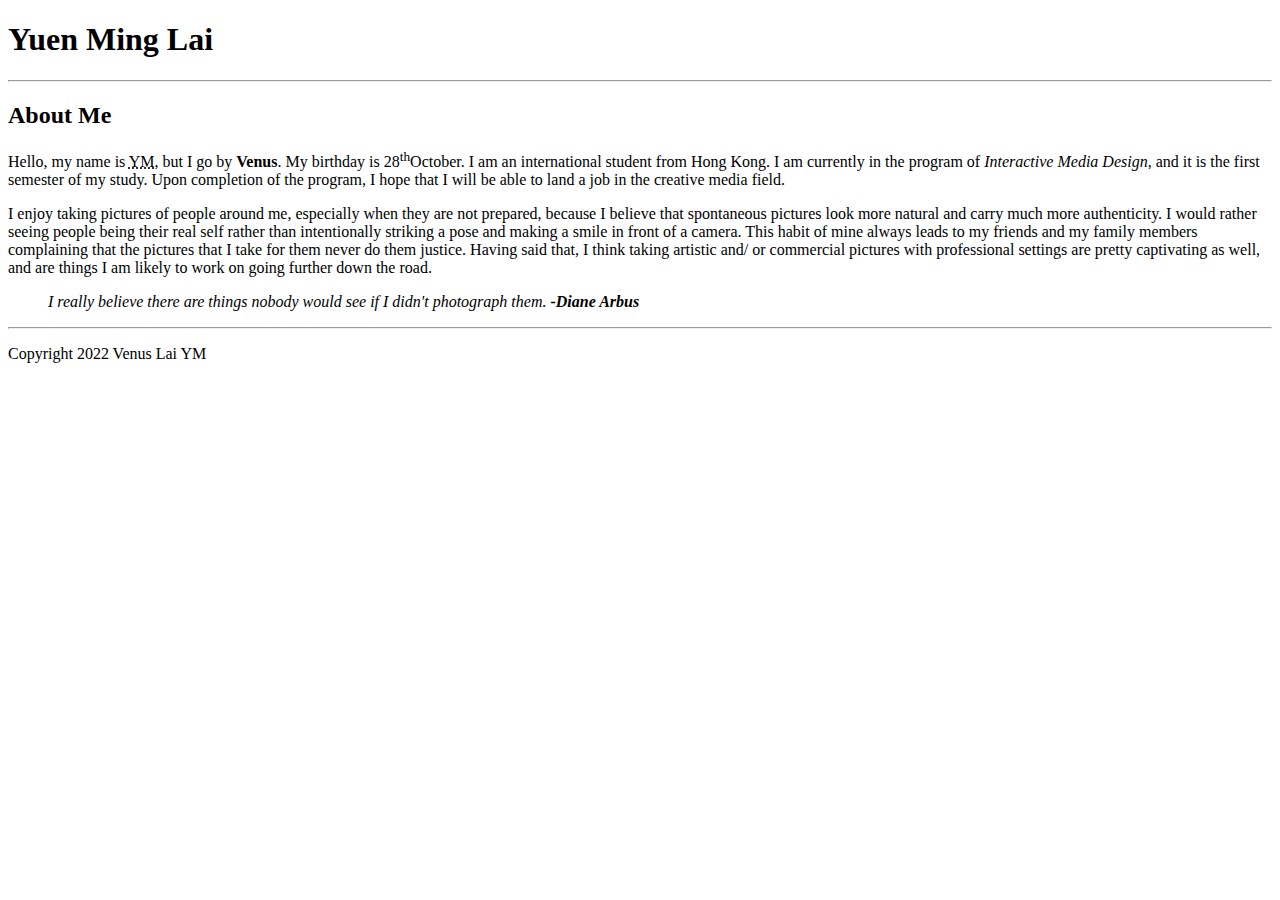
==== html-assignment/index.html @ e1c6ce8a "creates project" ====
<!DOCTYPE html>
<html>
    <head>
        <meta charset="UTF-8">
        <title><html-assignmen</title>
    </head>
    <body>
        <header>
            <h1>Yuen Ming Lai</h1>
            <hr>
        </header>
        <main>
            <h2>About Me</h2>
            <p>
                Hello, my name is <abbr title="Yuen Ming">YM</abbr>, but I go by <strong>Venus</strong>. My birthday is 28<sup>th</sup>October. I am an international student from Hong Kong. I am currently in the program of <em>Interactive Media Design</em>, and it is the first semester of my study. Upon completion of the program, I hope that I will be able to land a job in the creative media field. 
            </p>
            <p>
                I enjoy taking pictures of people around me, especially when they are not prepared, because I believe that spontaneous pictures look more natural and carry much more authenticity. I would rather seeing people being their real self rather than intentionally striking a pose and making a smile in front of a camera. This habit of mine always leads to my friends and my family members complaining that the pictures that I take for them never do them justice. Having said that, I think taking artistic and/ or commercial pictures with professional settings are pretty captivating as well, and are things I am likely to work on going further down the road. 
            </p>
            <blockquote><em>I really believe there are things nobody would see if I didn't photograph them. </em>
                <cite>
                <strong>-Diane Arbus</cite></strong>
            </blockquote>
        </main>
        <hr>
        <footer>
            <p>Copyright 2022 Venus Lai YM</p>
        </footer>
    </body>
</html>
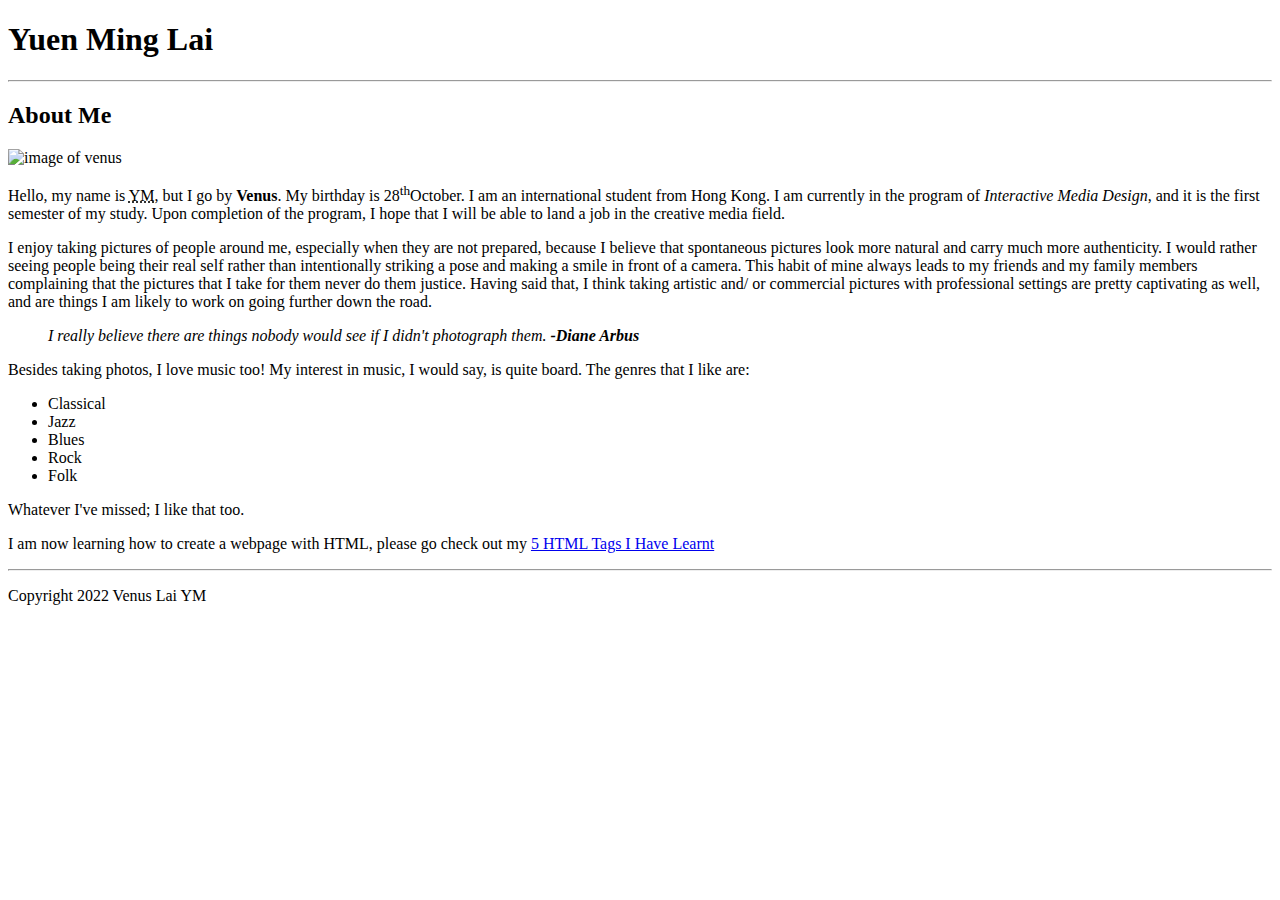
==== commit c041b700: "creates second project" ====
--- a/html-assignment/index.html
+++ b/html-assignment/index.html
@@ -1,16 +1,21 @@
 <!DOCTYPE html>
-<html>
+<html lang="en">
     <head>
         <meta charset="UTF-8">
+        <meta http-equiv="X-UA-Compatible" content="IE=edge">
+        <meta name="viewpoint" content="width=device-width, initial-scale=1.0">
         <title><html-assignmen</title>
     </head>
     <body>
         <header>
             <h1>Yuen Ming Lai</h1>
-            <hr>
         </header>
+        <hr>
         <main>
+            <article>
             <h2>About Me</h2>
+            <img src="images/181101_2995LR.jpg" alt="image of venus">
+
             <p>
                 Hello, my name is <abbr title="Yuen Ming">YM</abbr>, but I go by <strong>Venus</strong>. My birthday is 28<sup>th</sup>October. I am an international student from Hong Kong. I am currently in the program of <em>Interactive Media Design</em>, and it is the first semester of my study. Upon completion of the program, I hope that I will be able to land a job in the creative media field. 
             </p>
@@ -18,9 +23,21 @@
                 I enjoy taking pictures of people around me, especially when they are not prepared, because I believe that spontaneous pictures look more natural and carry much more authenticity. I would rather seeing people being their real self rather than intentionally striking a pose and making a smile in front of a camera. This habit of mine always leads to my friends and my family members complaining that the pictures that I take for them never do them justice. Having said that, I think taking artistic and/ or commercial pictures with professional settings are pretty captivating as well, and are things I am likely to work on going further down the road. 
             </p>
             <blockquote><em>I really believe there are things nobody would see if I didn't photograph them. </em>
-                <cite>
-                <strong>-Diane Arbus</cite></strong>
+                <cite><strong>-Diane Arbus</strong></cite>
             </blockquote>
+                Besides taking photos, I love music too! My interest in music, I would say, is quite board. The genres that I like are:
+                <ul>
+                    <li>Classical</li>
+                    <li>Jazz</li>
+                    <li>Blues</li>
+                    <li>Rock</li>
+                    <li>Folk</li>
+                </ul>
+                Whatever I've missed; I like that too.
+            <p>
+                I am now learning how to create a webpage with HTML, please go check out my <a href="notes.html">5 HTML Tags I Have Learnt</a>
+            </p>
+            </article>
         </main>
         <hr>
         <footer>
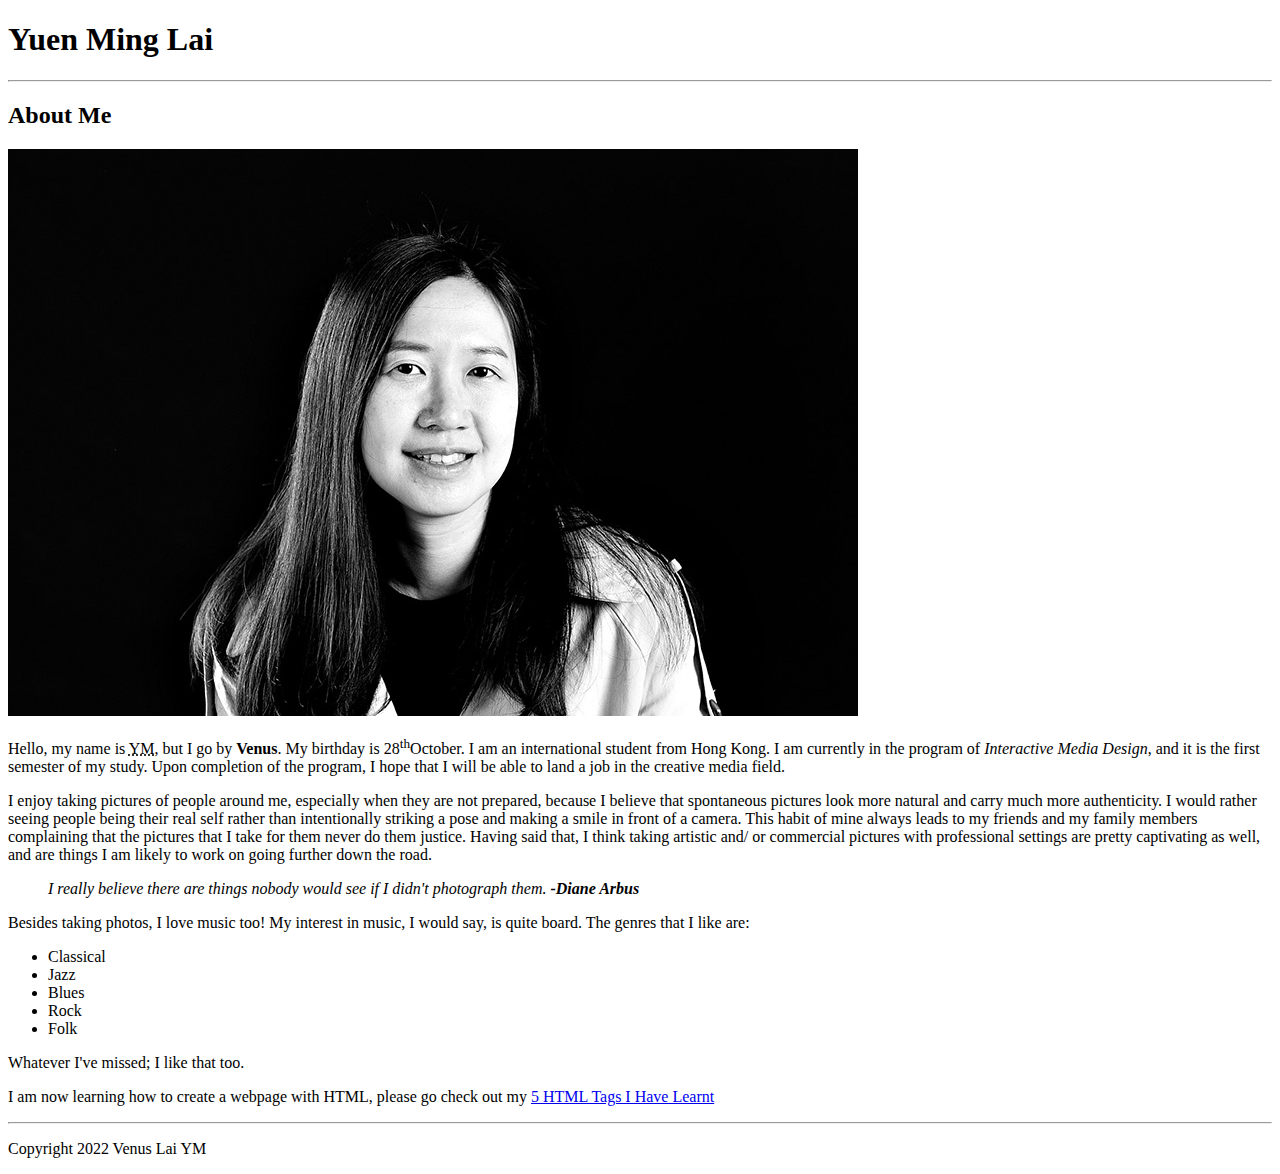
==== commit 71c2df85: "creates second project" ====
--- a/html-assignment/index.html
+++ b/html-assignment/index.html
@@ -44,4 +44,4 @@
             <p>Copyright 2022 Venus Lai YM</p>
         </footer>
     </body>
-</html>
+</html>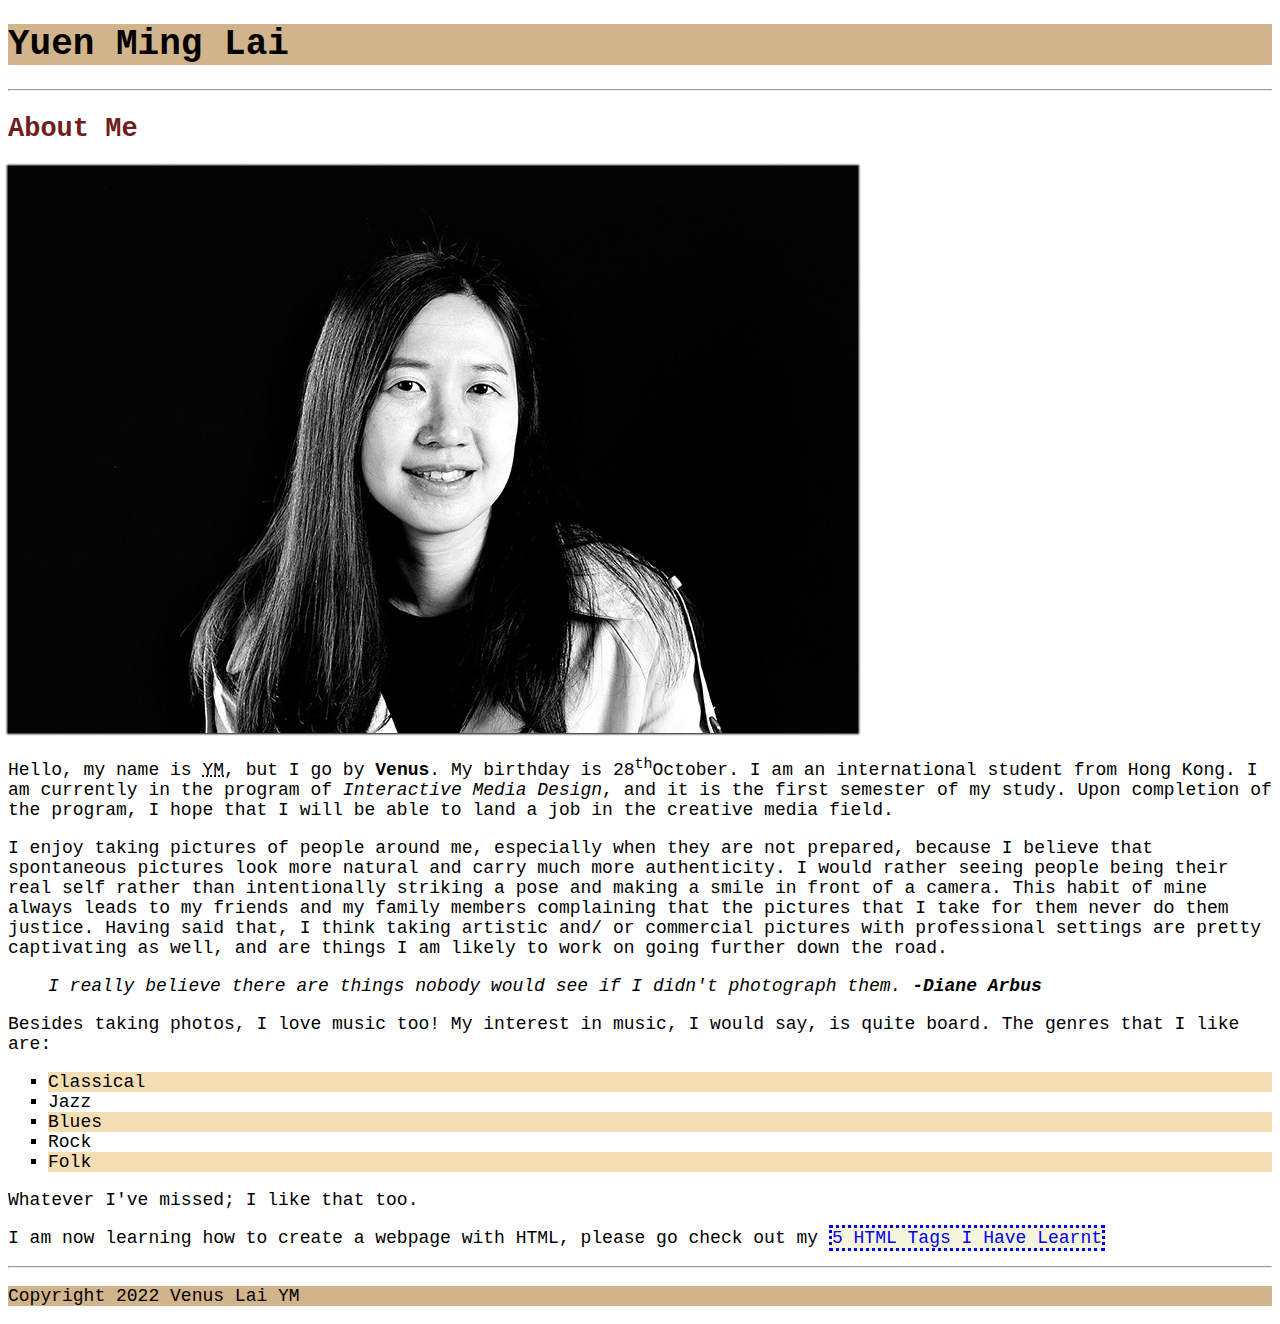
==== commit 9a0dc229: "updates on 15th feb" ====
--- a/html-assignment/index.html
+++ b/html-assignment/index.html
@@ -5,6 +5,7 @@
         <meta http-equiv="X-UA-Compatible" content="IE=edge">
         <meta name="viewpoint" content="width=device-width, initial-scale=1.0">
         <title><html-assignmen</title>
+        <link href="css/main.css" rel="stylesheet">
     </head>
     <body>
         <header>
@@ -13,8 +14,8 @@
         <hr>
         <main>
             <article>
-            <h2>About Me</h2>
-            <img src="images/181101_2995LR.jpg" alt="image of venus">
+            <h2 class="site-title">About Me</h2>
+            <img id="my-image" src="images/venus-lai.jpg" alt="image of venus">
 
             <p>
                 Hello, my name is <abbr title="Yuen Ming">YM</abbr>, but I go by <strong>Venus</strong>. My birthday is 28<sup>th</sup>October. I am an international student from Hong Kong. I am currently in the program of <em>Interactive Media Design</em>, and it is the first semester of my study. Upon completion of the program, I hope that I will be able to land a job in the creative media field. 
--- a/html-assignment/css/main.css
+++ b/html-assignment/css/main.css
@@ -0,0 +1,33 @@
+body {
+    font-family: Courier;
+    font-size: 18px;
+}
+
+header,footer {
+    background-color:tan;
+}
+.site-title {
+    color:rgb(112, 29, 29);
+}
+
+#my-image {
+    box-shadow: 0px 0px 2px 1px black;
+}
+
+ul li:nth-child(odd) {
+    background: wheat;
+}
+
+ul {
+    list-style-type:square;
+}
+
+a:link {
+    text-decoration: none;
+    background-color:beige;
+    border-style: dotted;
+}
+
+a:hover {
+    background-color:maroon;
+}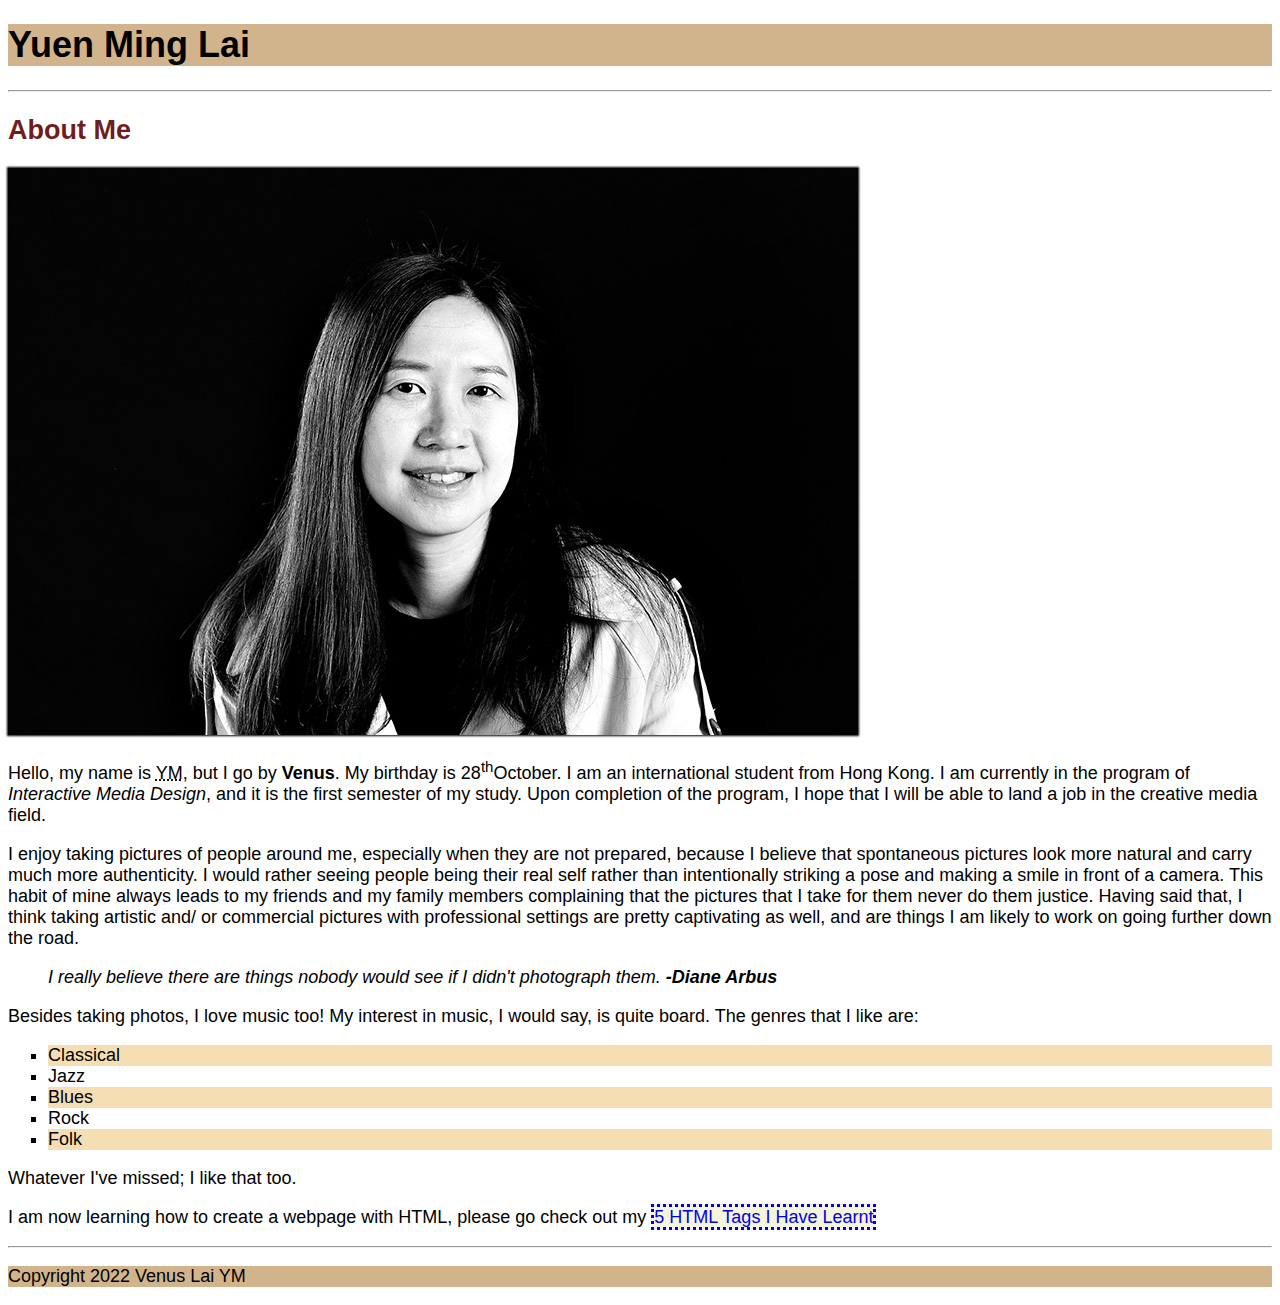
==== commit 10c88041: "updates on 16 feb" ====
--- a/html-assignment/index.html
+++ b/html-assignment/index.html
@@ -38,6 +38,8 @@
             <p>
                 I am now learning how to create a webpage with HTML, please go check out my <a href="notes.html">5 HTML Tags I Have Learnt</a>
             </p>
+            <p>
+            </p>
             </article>
         </main>
         <hr>
--- a/html-assignment/css/main.css
+++ b/html-assignment/css/main.css
@@ -1,5 +1,5 @@
 body {
-    font-family: Courier;
+    font-family: Arial;
     font-size: 18px;
 }
 
